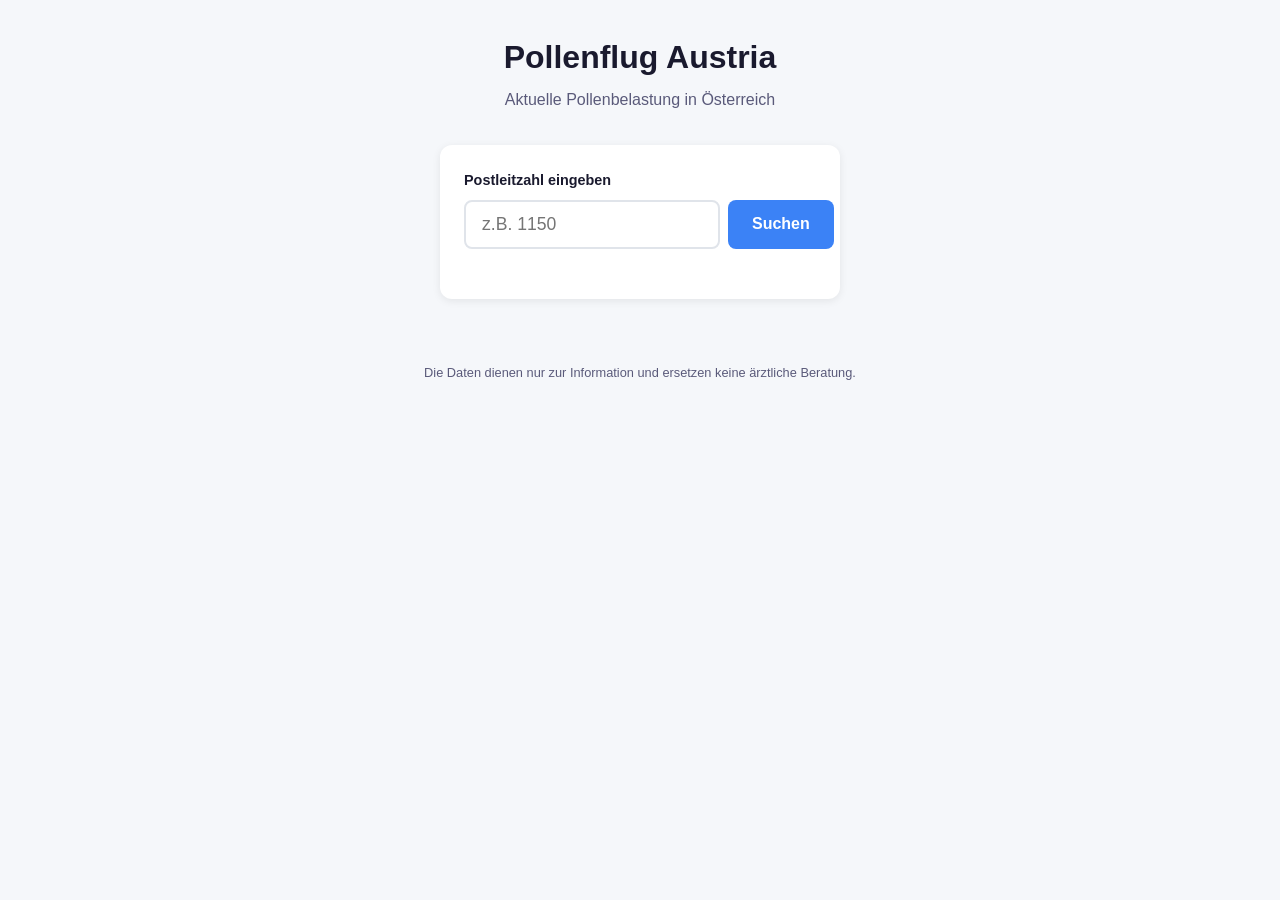
==== index.html @ 17f79f3b "Add files via upload" ====
<!DOCTYPE html>
<html lang="de">
<head>
  <meta charset="UTF-8">
  <meta name="viewport" content="width=device-width, initial-scale=1.0">
  <title>Pollenflug Austria</title>
  <link rel="stylesheet" href="styles.css">
</head>
<body>
  <div class="container">
    <header>
      <h1>Pollenflug Austria</h1>
      <p class="subtitle">Aktuelle Pollenbelastung in Österreich</p>
    </header>

    <div class="search-section">
      <div class="search-box">
        <label for="zip-input">Postleitzahl eingeben</label>
        <div class="input-group">
          <input
            type="text"
            id="zip-input"
            placeholder="z.B. 1150"
            maxlength="4"
            pattern="[0-9]{4}"
            inputmode="numeric"
          >
          <button id="search-btn" type="button">Suchen</button>
        </div>
        <p class="location-info" id="location-info"></p>
      </div>
    </div>

    <div id="error-message" class="error-message" hidden></div>
    <div id="loading" class="loading" hidden>
      <div class="spinner"></div>
      <p>Pollendaten werden geladen...</p>
    </div>

    <div id="results" class="results" hidden>
      <div class="results-header">
        <h2 id="results-title"></h2>
        <p class="results-date" id="results-date"></p>
      </div>

      <div class="source-section" id="open-meteo-section">
        <div class="source-header">
          <h3>Open-Meteo (CAMS / SILAM Modell)</h3>
          <span class="source-badge">Grains/m³</span>
        </div>
        <div class="allergen-grid" id="open-meteo-grid"></div>
        <p class="source-attribution">
          Datenquelle: <a href="https://open-meteo.com/en/docs/air-quality-api" target="_blank" rel="noopener">Open-Meteo Air Quality API</a>
          &mdash; Copernicus CAMS European Air Quality Forecast
        </p>
      </div>

      <div class="source-section" id="orf-section" hidden>
        <div class="source-header">
          <h3>ORF Wetter — Pollenfluginformation</h3>
          <span class="source-badge orf-badge">Textprognose</span>
        </div>
        <div id="orf-state-label" class="orf-state-label"></div>
        <div id="orf-content" class="orf-textbox"></div>
        <p class="source-attribution">
          Datenquelle: <a id="orf-link" href="https://wetter.orf.at/oes/pollen" target="_blank" rel="noopener">wetter.orf.at</a>
          &mdash; GeoSphere Austria / Österreichischer Polleninformationsdienst
        </p>
      </div>

      <div class="source-section" id="polleninfo-section" hidden>
        <div class="source-header">
          <h3>Polleninformation.at (MedUni Wien)</h3>
          <span class="source-badge">Belastungsstufe 0–4</span>
        </div>
        <div class="allergen-grid" id="polleninfo-grid"></div>
        <p class="source-attribution">
          Datenquelle: <a href="https://www.polleninformation.at" target="_blank" rel="noopener">Österreichischer Polleninformationsdienst</a>,
          Medizinische Universität Wien
        </p>
      </div>
    </div>

    <footer>
      <p>Die Daten dienen nur zur Information und ersetzen keine ärztliche Beratung.</p>
    </footer>
  </div>

  <script src="app.js"></script>
</body>
</html>
---- styles.css ----
*,
*::before,
*::after {
  box-sizing: border-box;
  margin: 0;
  padding: 0;
}

:root {
  --color-none: #4caf50;
  --color-low: #8bc34a;
  --color-moderate: #ffc107;
  --color-high: #ff9800;
  --color-very-high: #f44336;
  --color-bg: #f5f7fa;
  --color-card: #ffffff;
  --color-text: #1a1a2e;
  --color-text-secondary: #5a5a7a;
  --color-border: #e0e4ea;
  --color-primary: #3b82f6;
  --color-primary-dark: #2563eb;
  --radius: 12px;
  --shadow: 0 2px 8px rgba(0, 0, 0, 0.08);
  --shadow-lg: 0 4px 16px rgba(0, 0, 0, 0.12);
}

body {
  font-family: -apple-system, BlinkMacSystemFont, 'Segoe UI', Roboto, sans-serif;
  background: var(--color-bg);
  color: var(--color-text);
  line-height: 1.6;
  min-height: 100vh;
}

.container {
  max-width: 800px;
  margin: 0 auto;
  padding: 2rem 1rem;
}

/* Header */
header {
  text-align: center;
  margin-bottom: 2rem;
}

header h1 {
  font-size: 2rem;
  font-weight: 700;
  color: var(--color-text);
  margin-bottom: 0.25rem;
}

.subtitle {
  color: var(--color-text-secondary);
  font-size: 1rem;
}

/* Search */
.search-section {
  display: flex;
  justify-content: center;
  margin-bottom: 2rem;
}

.search-box {
  background: var(--color-card);
  padding: 1.5rem;
  border-radius: var(--radius);
  box-shadow: var(--shadow);
  width: 100%;
  max-width: 400px;
}

.search-box label {
  display: block;
  font-weight: 600;
  margin-bottom: 0.5rem;
  font-size: 0.9rem;
}

.input-group {
  display: flex;
  gap: 0.5rem;
}

#zip-input {
  flex: 1;
  padding: 0.75rem 1rem;
  border: 2px solid var(--color-border);
  border-radius: 8px;
  font-size: 1.1rem;
  font-family: inherit;
  transition: border-color 0.2s;
  outline: none;
}

#zip-input:focus {
  border-color: var(--color-primary);
}

#search-btn {
  padding: 0.75rem 1.5rem;
  background: var(--color-primary);
  color: white;
  border: none;
  border-radius: 8px;
  font-size: 1rem;
  font-weight: 600;
  cursor: pointer;
  transition: background 0.2s;
  font-family: inherit;
}

#search-btn:hover {
  background: var(--color-primary-dark);
}

#search-btn:disabled {
  opacity: 0.6;
  cursor: not-allowed;
}

.location-info {
  margin-top: 0.5rem;
  font-size: 0.85rem;
  color: var(--color-text-secondary);
  min-height: 1.3em;
}

/* Error */
.error-message {
  background: #fef2f2;
  color: #991b1b;
  border: 1px solid #fecaca;
  padding: 1rem;
  border-radius: 8px;
  text-align: center;
  margin-bottom: 1.5rem;
}

/* Loading */
.loading {
  text-align: center;
  padding: 3rem 1rem;
  color: var(--color-text-secondary);
}

.spinner {
  width: 40px;
  height: 40px;
  border: 3px solid var(--color-border);
  border-top-color: var(--color-primary);
  border-radius: 50%;
  margin: 0 auto 1rem;
  animation: spin 0.8s linear infinite;
}

@keyframes spin {
  to { transform: rotate(360deg); }
}

/* Results */
.results-header {
  margin-bottom: 1.5rem;
}

.results-header h2 {
  font-size: 1.3rem;
  font-weight: 700;
}

.results-date {
  color: var(--color-text-secondary);
  font-size: 0.9rem;
}

/* Source Section */
.source-section {
  background: var(--color-card);
  border-radius: var(--radius);
  box-shadow: var(--shadow);
  padding: 1.5rem;
  margin-bottom: 1.5rem;
}

.source-header {
  display: flex;
  align-items: center;
  justify-content: space-between;
  margin-bottom: 1rem;
  flex-wrap: wrap;
  gap: 0.5rem;
}

.source-header h3 {
  font-size: 1rem;
  font-weight: 600;
}

.source-badge {
  background: #eef2ff;
  color: var(--color-primary);
  font-size: 0.75rem;
  font-weight: 600;
  padding: 0.25rem 0.75rem;
  border-radius: 20px;
}

/* Allergen Grid */
.allergen-grid {
  display: grid;
  grid-template-columns: repeat(auto-fill, minmax(220px, 1fr));
  gap: 1rem;
  margin-bottom: 1rem;
}

.allergen-card {
  border: 1px solid var(--color-border);
  border-radius: 10px;
  padding: 1rem;
  transition: box-shadow 0.2s;
}

.allergen-card:hover {
  box-shadow: var(--shadow);
}

.allergen-card-header {
  display: flex;
  align-items: center;
  justify-content: space-between;
  margin-bottom: 0.75rem;
}

.allergen-name {
  font-weight: 600;
  font-size: 0.95rem;
}

.allergen-name-latin {
  font-size: 0.75rem;
  color: var(--color-text-secondary);
  font-style: italic;
}

.severity-badge {
  font-size: 0.75rem;
  font-weight: 700;
  padding: 0.2rem 0.6rem;
  border-radius: 6px;
  color: white;
  white-space: nowrap;
}

.severity-none { background: var(--color-none); }
.severity-low { background: var(--color-low); }
.severity-moderate { background: var(--color-moderate); color: #1a1a2e; }
.severity-high { background: var(--color-high); }
.severity-very-high { background: var(--color-very-high); }

.allergen-value {
  font-size: 0.85rem;
  color: var(--color-text-secondary);
  margin-bottom: 0.5rem;
}

/* Severity bar */
.severity-bar-container {
  height: 6px;
  background: #e5e7eb;
  border-radius: 3px;
  overflow: hidden;
}

.severity-bar {
  height: 100%;
  border-radius: 3px;
  transition: width 0.5s ease;
}

.severity-bar.level-none { width: 0%; background: var(--color-none); }
.severity-bar.level-low { width: 25%; background: var(--color-low); }
.severity-bar.level-moderate { width: 50%; background: var(--color-moderate); }
.severity-bar.level-high { width: 75%; background: var(--color-high); }
.severity-bar.level-very-high { width: 100%; background: var(--color-very-high); }

/* Forecast row */
.forecast-row {
  display: flex;
  gap: 0.5rem;
  margin-top: 0.75rem;
}

.forecast-day {
  flex: 1;
  text-align: center;
  font-size: 0.7rem;
  color: var(--color-text-secondary);
}

.forecast-day-label {
  display: block;
  margin-bottom: 0.25rem;
}

.forecast-dot {
  display: inline-block;
  width: 12px;
  height: 12px;
  border-radius: 50%;
  border: 1px solid rgba(0,0,0,0.1);
}

/* Attribution */
.source-attribution {
  font-size: 0.8rem;
  color: var(--color-text-secondary);
  border-top: 1px solid var(--color-border);
  padding-top: 0.75rem;
}

.source-attribution a {
  color: var(--color-primary);
  text-decoration: none;
}

.source-attribution a:hover {
  text-decoration: underline;
}

/* ORF Section */
.orf-badge {
  background: #f0fdf4;
  color: #16a34a;
}

.orf-state-label {
  font-size: 0.85rem;
  font-weight: 600;
  color: var(--color-text-secondary);
  margin-bottom: 0.75rem;
}

.orf-textbox {
  background: #f8fafc;
  border: 1px solid var(--color-border);
  border-radius: 8px;
  padding: 1rem 1.25rem;
  font-size: 0.9rem;
  line-height: 1.7;
  color: var(--color-text);
  margin-bottom: 1rem;
  max-height: 400px;
  overflow-y: auto;
}

.orf-textbox p {
  margin-bottom: 0.75rem;
}

.orf-textbox p:last-child {
  margin-bottom: 0;
}

.orf-textbox .orf-date {
  font-size: 0.8rem;
  color: var(--color-text-secondary);
  font-style: italic;
}

.orf-error {
  color: #991b1b;
  font-style: italic;
  font-size: 0.85rem;
}

/* No data message */
.no-data-message {
  text-align: center;
  padding: 2rem 1rem;
  color: var(--color-text-secondary);
  font-style: italic;
}

/* Footer */
footer {
  text-align: center;
  padding: 2rem 1rem;
  color: var(--color-text-secondary);
  font-size: 0.8rem;
}

/* Responsive */
@media (max-width: 500px) {
  .container {
    padding: 1rem 0.75rem;
  }

  header h1 {
    font-size: 1.5rem;
  }

  .allergen-grid {
    grid-template-columns: 1fr;
  }

  .source-header {
    flex-direction: column;
    align-items: flex-start;
  }
}
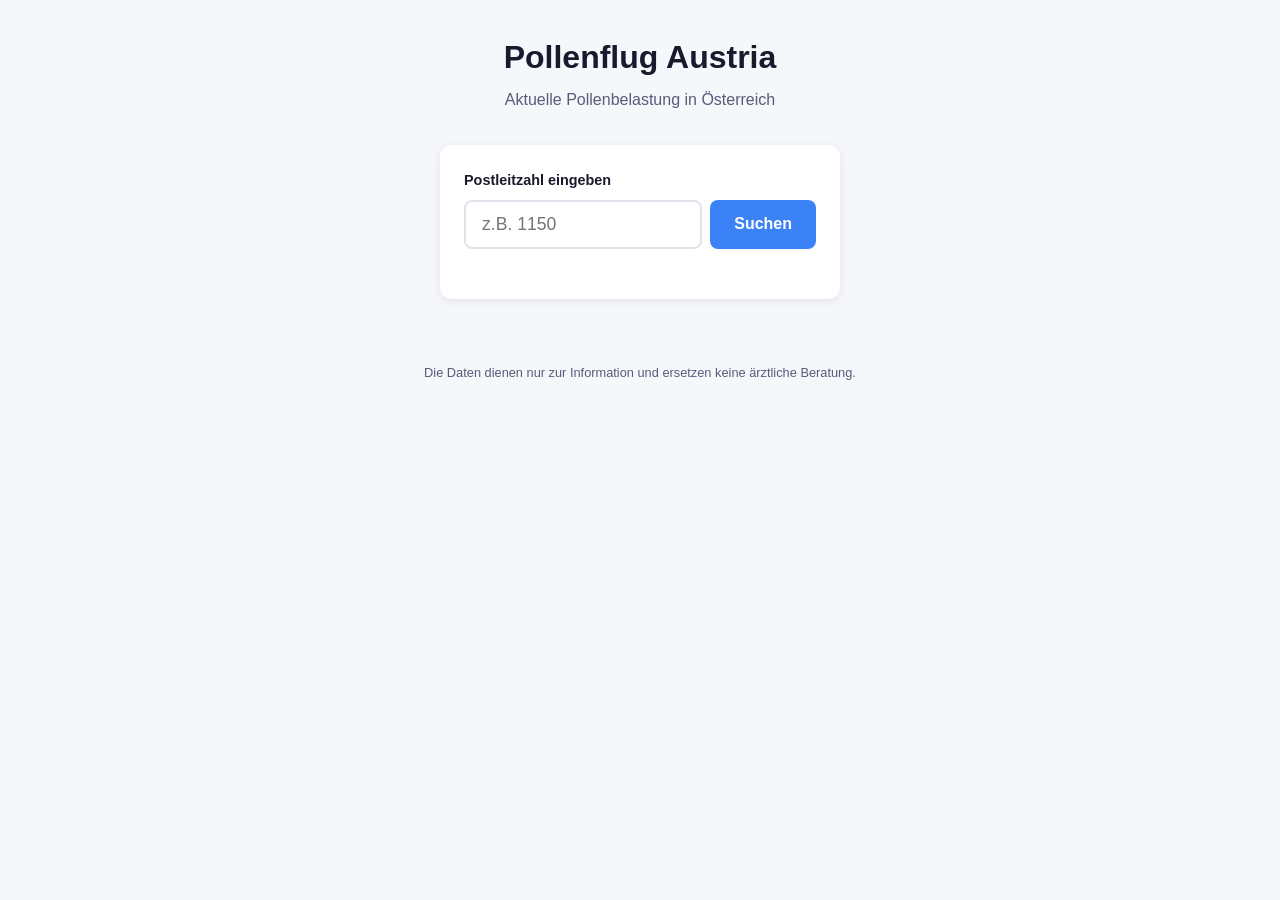
==== commit 0f9bfd85: "layout improvements, new feature for hiding allergens" ====
--- a/index.html
+++ b/index.html
@@ -43,12 +43,26 @@
         <p class="results-date" id="results-date"></p>
       </div>
 
+      <div class="source-section" id="polleninfo-section" hidden>
+        <div class="source-header">
+          <h3>Polleninformation.at (MedUni Wien)</h3>
+          <span class="source-badge polleninfo-badge">Belastungsstufe 0–4</span>
+        </div>
+        <div class="allergen-grid" id="polleninfo-grid"></div>
+        <div id="polleninfo-hidden" class="hidden-allergens-section"></div>
+        <p class="source-attribution">
+          Datenquelle: <a href="https://www.polleninformation.at" target="_blank" rel="noopener">Österreichischer Polleninformationsdienst</a>,
+          Medizinische Universität Wien
+        </p>
+      </div>
+
       <div class="source-section" id="open-meteo-section">
         <div class="source-header">
           <h3>Open-Meteo (CAMS / SILAM Modell)</h3>
           <span class="source-badge">Grains/m³</span>
         </div>
         <div class="allergen-grid" id="open-meteo-grid"></div>
+        <div id="open-meteo-hidden" class="hidden-allergens-section"></div>
         <p class="source-attribution">
           Datenquelle: <a href="https://open-meteo.com/en/docs/air-quality-api" target="_blank" rel="noopener">Open-Meteo Air Quality API</a>
           &mdash; Copernicus CAMS European Air Quality Forecast
@@ -67,18 +81,6 @@
           &mdash; GeoSphere Austria / Österreichischer Polleninformationsdienst
         </p>
       </div>
-
-      <div class="source-section" id="polleninfo-section" hidden>
-        <div class="source-header">
-          <h3>Polleninformation.at (MedUni Wien)</h3>
-          <span class="source-badge">Belastungsstufe 0–4</span>
-        </div>
-        <div class="allergen-grid" id="polleninfo-grid"></div>
-        <p class="source-attribution">
-          Datenquelle: <a href="https://www.polleninformation.at" target="_blank" rel="noopener">Österreichischer Polleninformationsdienst</a>,
-          Medizinische Universität Wien
-        </p>
-      </div>
     </div>
 
     <footer>
--- a/styles.css
+++ b/styles.css
@@ -86,6 +86,7 @@
 
 #zip-input {
   flex: 1;
+  min-width: 0;
   padding: 0.75rem 1rem;
   border: 2px solid var(--color-border);
   border-radius: 8px;
@@ -110,6 +111,8 @@
   cursor: pointer;
   transition: background 0.2s;
   font-family: inherit;
+  flex-shrink: 0;
+  white-space: nowrap;
 }
 
 #search-btn:hover {
@@ -226,22 +229,143 @@
   box-shadow: var(--shadow);
 }
 
+.allergen-card-hide-btn {
+  width: 24px;
+  height: 24px;
+  border: none;
+  background: transparent;
+  color: var(--color-text-secondary);
+  font-size: 1.1rem;
+  line-height: 1;
+  cursor: pointer;
+  border-radius: 4px;
+  display: flex;
+  align-items: center;
+  justify-content: center;
+  flex-shrink: 0;
+  opacity: 0;
+  transition: opacity 0.2s, background 0.2s;
+  margin: -0.25rem -0.25rem -0.25rem 0;
+}
+
+.allergen-card:hover .allergen-card-hide-btn {
+  opacity: 1;
+}
+
+.allergen-card-hide-btn:hover {
+  background: var(--color-border);
+  color: var(--color-text);
+}
+
+/* Hidden allergens section */
+.hidden-allergens-section:empty {
+  display: none;
+}
+
+.hidden-allergens-toggle {
+  display: flex;
+  align-items: center;
+  gap: 0.5rem;
+  background: none;
+  border: none;
+  color: var(--color-text-secondary);
+  font-size: 0.8rem;
+  cursor: pointer;
+  padding: 0.5rem 0;
+  font-family: inherit;
+}
+
+.hidden-allergens-toggle:hover {
+  color: var(--color-text);
+}
+
+.hidden-allergens-toggle .chevron {
+  transition: transform 0.2s;
+  font-size: 0.7rem;
+}
+
+.hidden-allergens-toggle.expanded .chevron {
+  transform: rotate(90deg);
+}
+
+.hidden-allergens-list {
+  display: none;
+  flex-wrap: wrap;
+  gap: 0.5rem;
+  padding: 0.5rem 0;
+}
+
+.hidden-allergens-list.visible {
+  display: flex;
+}
+
+.hidden-allergen-chip {
+  display: inline-flex;
+  align-items: center;
+  gap: 0.4rem;
+  background: #f1f5f9;
+  border: 1px solid var(--color-border);
+  border-radius: 20px;
+  padding: 0.3rem 0.5rem 0.3rem 0.75rem;
+  font-size: 0.8rem;
+  color: var(--color-text-secondary);
+}
+
+.hidden-allergen-chip button {
+  display: flex;
+  align-items: center;
+  justify-content: center;
+  width: 20px;
+  height: 20px;
+  border: none;
+  background: transparent;
+  color: var(--color-primary);
+  font-size: 0.85rem;
+  cursor: pointer;
+  border-radius: 50%;
+  padding: 0;
+}
+
+.hidden-allergen-chip button:hover {
+  background: var(--color-primary);
+  color: white;
+}
+
 .allergen-card-header {
   display: flex;
-  align-items: center;
-  justify-content: space-between;
+  align-items: flex-start;
+  gap: 0.5rem;
   margin-bottom: 0.75rem;
 }
 
+.allergen-card-header > div:first-child {
+  flex: 1;
+  min-width: 0;
+}
+
+.allergen-card-actions {
+  display: flex;
+  align-items: center;
+  gap: 0.25rem;
+  flex-shrink: 0;
+  margin-top: 0.1rem;
+}
+
 .allergen-name {
   font-weight: 600;
   font-size: 0.95rem;
+  overflow: hidden;
+  text-overflow: ellipsis;
+  white-space: nowrap;
 }
 
 .allergen-name-latin {
   font-size: 0.75rem;
   color: var(--color-text-secondary);
   font-style: italic;
+  overflow: hidden;
+  text-overflow: ellipsis;
+  white-space: nowrap;
 }
 
 .severity-badge {
@@ -297,10 +421,16 @@
   text-align: center;
   font-size: 0.7rem;
   color: var(--color-text-secondary);
+  display: flex;
+  flex-direction: column;
+  align-items: center;
 }
 
 .forecast-day-label {
-  display: block;
+  flex: 1;
+  display: flex;
+  align-items: flex-end;
+  justify-content: center;
   margin-bottom: 0.25rem;
 }
 
@@ -327,6 +457,56 @@
 
 .source-attribution a:hover {
   text-decoration: underline;
+}
+
+.polleninfo-badge {
+  background: #fef3c7;
+  color: #92400e;
+}
+
+/* Polleninfo Allergy Risk */
+.allergy-risk-summary {
+  grid-column: 1 / -1;
+  background: #f8fafc;
+  border: 1px solid var(--color-border);
+  border-radius: 10px;
+  padding: 1rem;
+  margin-bottom: 0.5rem;
+}
+
+.risk-header {
+  font-weight: 600;
+  font-size: 0.9rem;
+  margin-bottom: 0.5rem;
+}
+
+.risk-meter {
+  height: 8px;
+  background: #e5e7eb;
+  border-radius: 4px;
+  overflow: hidden;
+  margin-bottom: 0.75rem;
+}
+
+.risk-meter-fill {
+  height: 100%;
+  border-radius: 4px;
+  transition: width 0.5s ease;
+}
+
+.risk-values {
+  display: flex;
+  gap: 1rem;
+  flex-wrap: wrap;
+}
+
+.risk-day {
+  font-size: 0.8rem;
+  color: var(--color-text-secondary);
+}
+
+.risk-day strong {
+  color: var(--color-text);
 }
 
 /* ORF Section */
@@ -409,4 +589,8 @@
     flex-direction: column;
     align-items: flex-start;
   }
-}
+
+  .allergen-card-hide-btn {
+    opacity: 0.4;
+  }
+}
